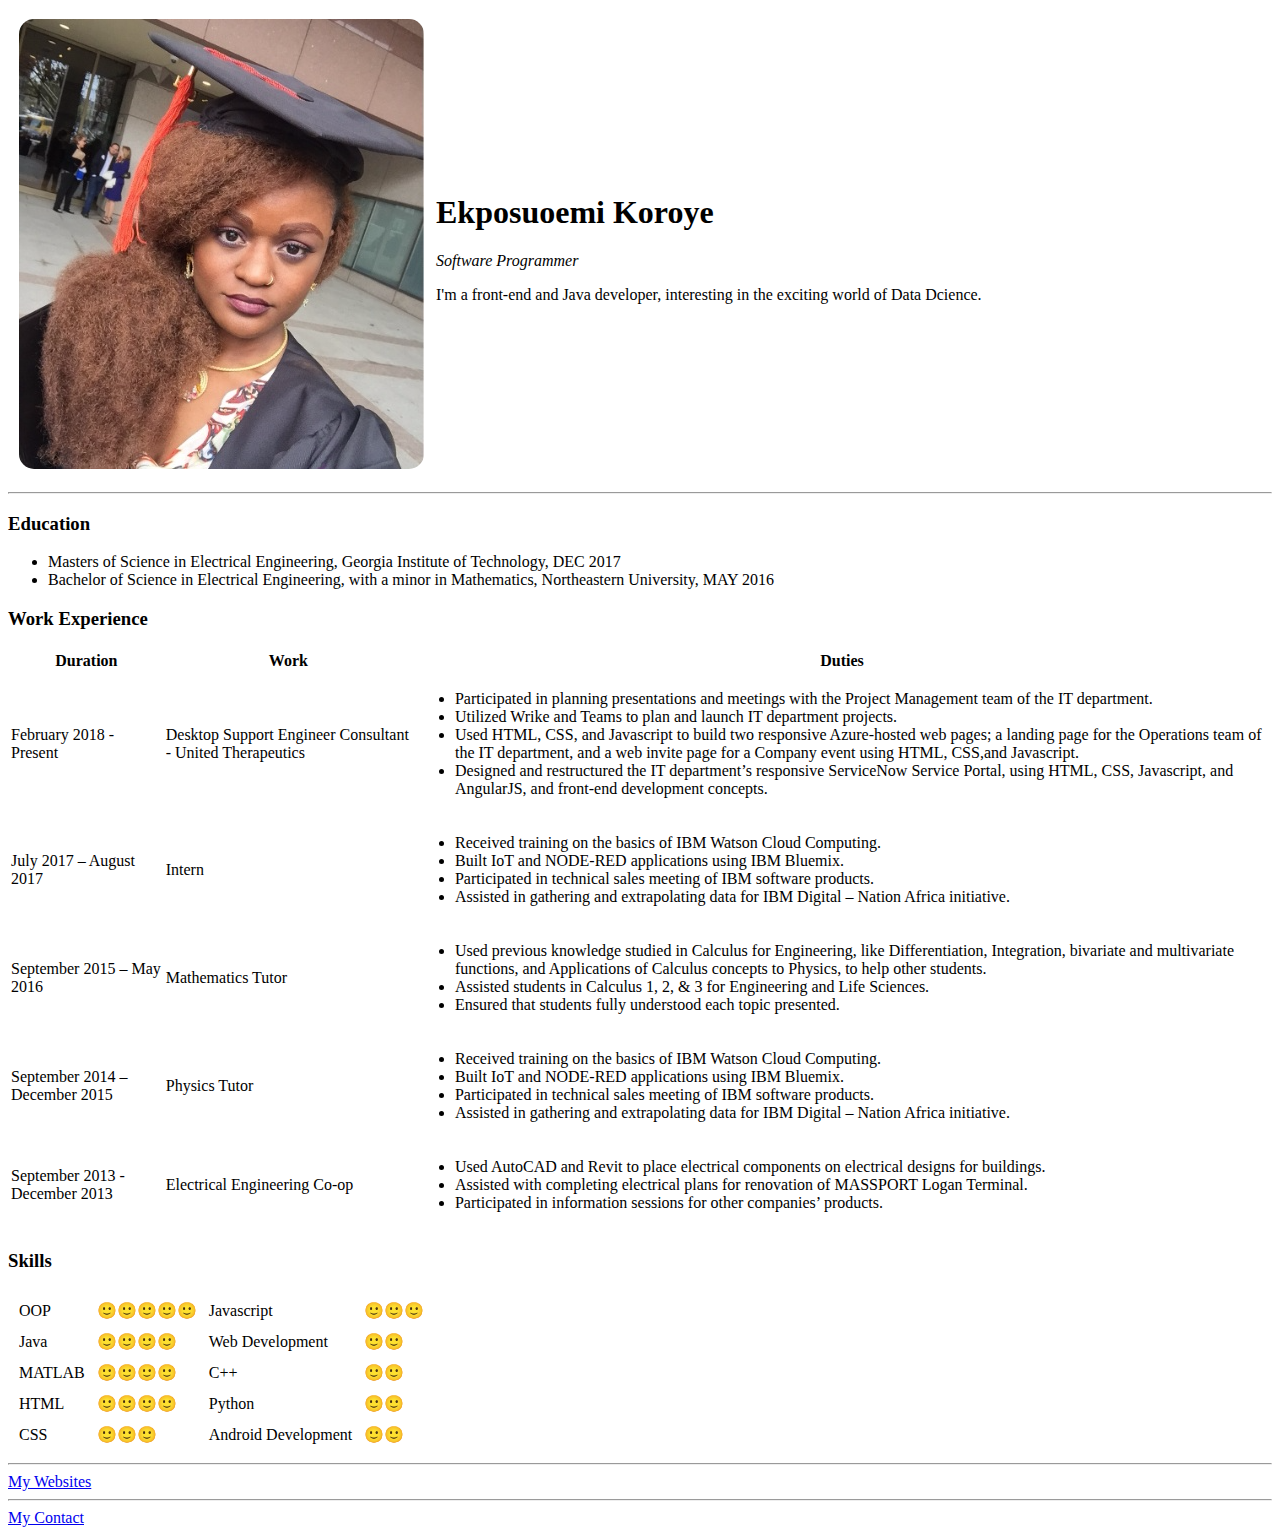
==== index.html @ 1d52b098 "Add initial cv files" ====
<!DOCTYPE html>
<html lang="en" dir="ltr">

<head>
  <meta charset="utf-8">
  <title>Suoemi's Personal Site</title>
</head>

<body>
  <table cellspacing="10">
    <tr>
      <td><img src="images/me.png" alt="suoemi profile picture" style="border-radius: 15px"></td>
      <td><h1>Ekposuoemi Koroye</h1>
        <p><em>Software Programmer</em></p>
        <p>I'm a front-end and Java developer, interesting in the exciting world of Data Dcience.</p></td>
    </tr>
  </table>

  <hr>

  <h3>Education</h3>
  <ul>
    <li>Masters of Science in Electrical Engineering, Georgia Institute of Technology, DEC 2017</li>
    <li>
      Bachelor of Science in Electrical Engineering, with a minor in Mathematics, Northeastern University, MAY 2016</li>
  </ul>

  <h3>Work Experience</h3>
  <table>
    <thead>
      <tr>
        <th>Duration</th>
        <th>Work</th>
        <th>Duties</th>
      </tr>
    </thead>
    <tbody>
      <tr>
        <td>February 2018 - Present</td>
        <td>Desktop Support Engineer Consultant - United Therapeutics</td>
        <td>
          <ul>
            <li>Participated in planning presentations and meetings with the Project Management team of the IT
              department.</li>
            <li>Utilized Wrike and Teams to plan and launch IT department projects.</li>
            <li>Used HTML, CSS, and Javascript to build two responsive Azure-hosted web pages; a landing page for
              the Operations team of the IT department, and a web invite page for a Company event using HTML,
              CSS,and Javascript.</li>
            <li>Designed and restructured the IT department’s responsive ServiceNow Service Portal, using HTML,
              CSS, Javascript, and AngularJS, and front-end development concepts.</li>
          </ul>
        </td>
      </tr>
      <tr>
        <td>July 2017 – August 2017</td>
        <td>Intern</td>
        <td>
          <ul>
            <li>Received training on the basics of IBM Watson Cloud Computing.</li>
            <li>Built IoT and NODE-RED applications using IBM Bluemix.</li>
            <li>Participated in technical sales meeting of IBM software products.</li>
            <li>Assisted in gathering and extrapolating data for IBM Digital – Nation Africa initiative.</li>
          </ul>
        </td>
      </tr>
      <tr>
        <td>September 2015 – May 2016</td>
        <td>Mathematics Tutor</td>
        <td>
          <ul>
            <li>Used previous knowledge studied in Calculus for Engineering, like Differentiation, Integration,
    bivariate and multivariate functions, and Applications of Calculus concepts to Physics, to help other
    students.</li>
            <li>Assisted students in Calculus 1, 2, & 3 for Engineering and Life Sciences.</li>
            <li>Ensured that students fully understood each topic presented.</li>
          </ul>
        </td>
      </tr>
      <tr>
        <td>September 2014 – December 2015</td>
        <td>Physics Tutor</td>
        <td>
          <ul>
            <li>Received training on the basics of IBM Watson Cloud Computing.</li>
            <li>Built IoT and NODE-RED applications using IBM Bluemix.</li>
            <li>Participated in technical sales meeting of IBM software products.</li>
            <li>Assisted in gathering and extrapolating data for IBM Digital – Nation Africa initiative.</li>
          </ul>
        </td>
      </tr>
      <tr>
        <td>September 2013 - December 2013</td>
        <td>Electrical Engineering Co-op</td>
        <td>
          <ul>
            <li>Used AutoCAD and Revit to place electrical components on electrical designs for buildings.</li>
            <li>Assisted with completing electrical plans for renovation of MASSPORT Logan Terminal.</li>
            <li>Participated in information sessions for other companies’ products.</li>
          </ul>
        </td>
      </tr>
    </tbody>
    <tfoot>

    </tfoot>
  </table>

  <h3>Skills</h3>
  <table cellspacing="10">
    <tr>
      <td>OOP </td>
      <td>🙂🙂🙂🙂🙂</td>
      <td>Javascript </td>
      <td>🙂🙂🙂</td>
    </tr>
    <tr>
      <td>Java</td><td>🙂🙂🙂🙂</td>
      <td>Web Development</td><td>🙂🙂</td>
    </tr>
    <tr>
      <td>MATLAB</td><td>🙂🙂🙂🙂</td>
      <td>C++</td><td>🙂🙂</td>
    </tr>
    <tr>
      <td>HTML</td><td>🙂🙂🙂🙂</td>
      <td>Python</td><td>🙂🙂</td>
    </tr>
    <tr>
      <td>CSS</td><td>🙂🙂🙂</td>
      <td>Android Development</td><td>🙂🙂</td>
    </tr>
  </table>

<hr>
  <a href="websites.html">My Websites</a>

  <hr>
    <a href="contact.html">My Contact</a>

</body>

</html>
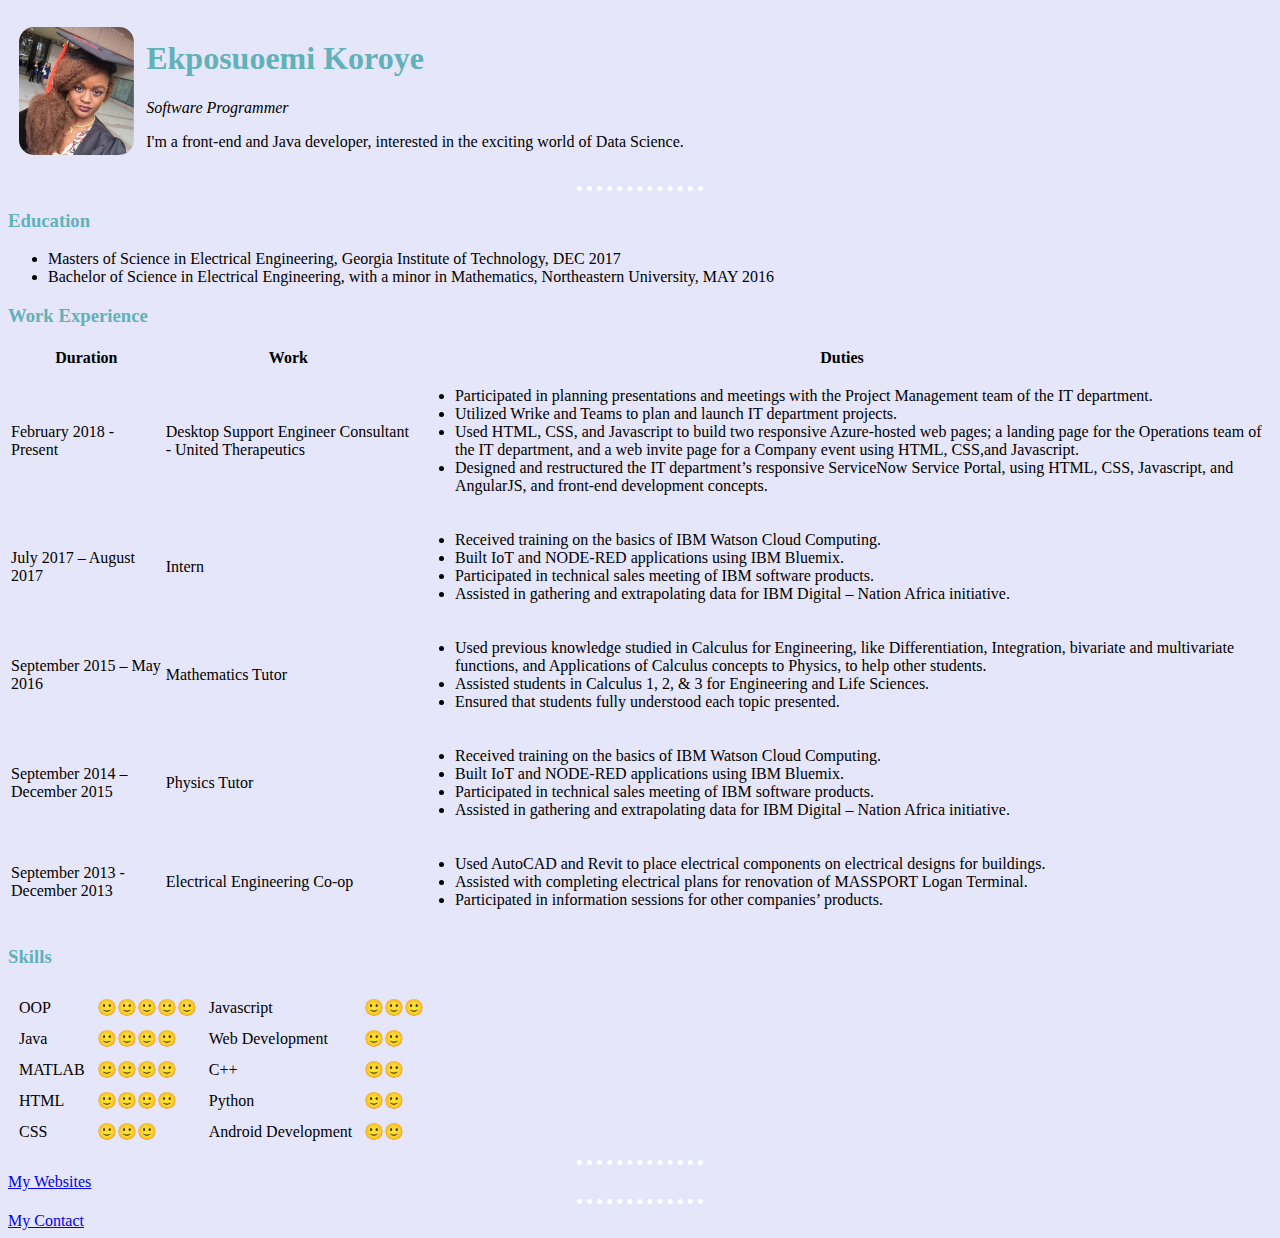
==== commit 8bfe6c75: "Changes to css" ====
--- a/index.html
+++ b/index.html
@@ -4,15 +4,18 @@
 <head>
   <meta charset="utf-8">
   <title>Suoemi's Personal Site</title>
+<link rel="stylesheet" href="css/styles.css">
 </head>
 
 <body>
   <table cellspacing="10">
     <tr>
       <td><img src="images/me.png" alt="suoemi profile picture" style="border-radius: 15px"></td>
-      <td><h1>Ekposuoemi Koroye</h1>
+      <td>
+        <h1>Ekposuoemi Koroye</h1>
         <p><em>Software Programmer</em></p>
-        <p>I'm a front-end and Java developer, interesting in the exciting world of Data Dcience.</p></td>
+        <p>I'm a front-end and Java developer, interested in the exciting world of Data Science.</p>
+      </td>
     </tr>
   </table>
 
@@ -69,8 +72,8 @@
         <td>
           <ul>
             <li>Used previous knowledge studied in Calculus for Engineering, like Differentiation, Integration,
-    bivariate and multivariate functions, and Applications of Calculus concepts to Physics, to help other
-    students.</li>
+              bivariate and multivariate functions, and Applications of Calculus concepts to Physics, to help other
+              students.</li>
             <li>Assisted students in Calculus 1, 2, & 3 for Engineering and Life Sciences.</li>
             <li>Ensured that students fully understood each topic presented.</li>
           </ul>
@@ -114,28 +117,36 @@
       <td>🙂🙂🙂</td>
     </tr>
     <tr>
-      <td>Java</td><td>🙂🙂🙂🙂</td>
-      <td>Web Development</td><td>🙂🙂</td>
+      <td>Java</td>
+      <td>🙂🙂🙂🙂</td>
+      <td>Web Development</td>
+      <td>🙂🙂</td>
     </tr>
     <tr>
-      <td>MATLAB</td><td>🙂🙂🙂🙂</td>
-      <td>C++</td><td>🙂🙂</td>
+      <td>MATLAB</td>
+      <td>🙂🙂🙂🙂</td>
+      <td>C++</td>
+      <td>🙂🙂</td>
     </tr>
     <tr>
-      <td>HTML</td><td>🙂🙂🙂🙂</td>
-      <td>Python</td><td>🙂🙂</td>
+      <td>HTML</td>
+      <td>🙂🙂🙂🙂</td>
+      <td>Python</td>
+      <td>🙂🙂</td>
     </tr>
     <tr>
-      <td>CSS</td><td>🙂🙂🙂</td>
-      <td>Android Development</td><td>🙂🙂</td>
+      <td>CSS</td>
+      <td>🙂🙂🙂</td>
+      <td>Android Development</td>
+      <td>🙂🙂</td>
     </tr>
   </table>
 
-<hr>
+  <hr>
   <a href="websites.html">My Websites</a>
 
   <hr>
-    <a href="contact.html">My Contact</a>
+  <a href="contact.html">My Contact</a>
 
 </body>
 
--- a/css/styles.css
+++ b/css/styles.css
@@ -0,0 +1,18 @@
+  body {
+    background-color: #e6e6fa;
+  }
+  hr{
+    border-color: #fff;
+    border-style: dotted none none;
+    border-top-width:thick;
+    width: 10%;
+  }
+  img{
+    height: 128px;
+  }
+h1{
+  color: #61b1b8;
+}
+h3{
+  color: #61b1b8;
+}
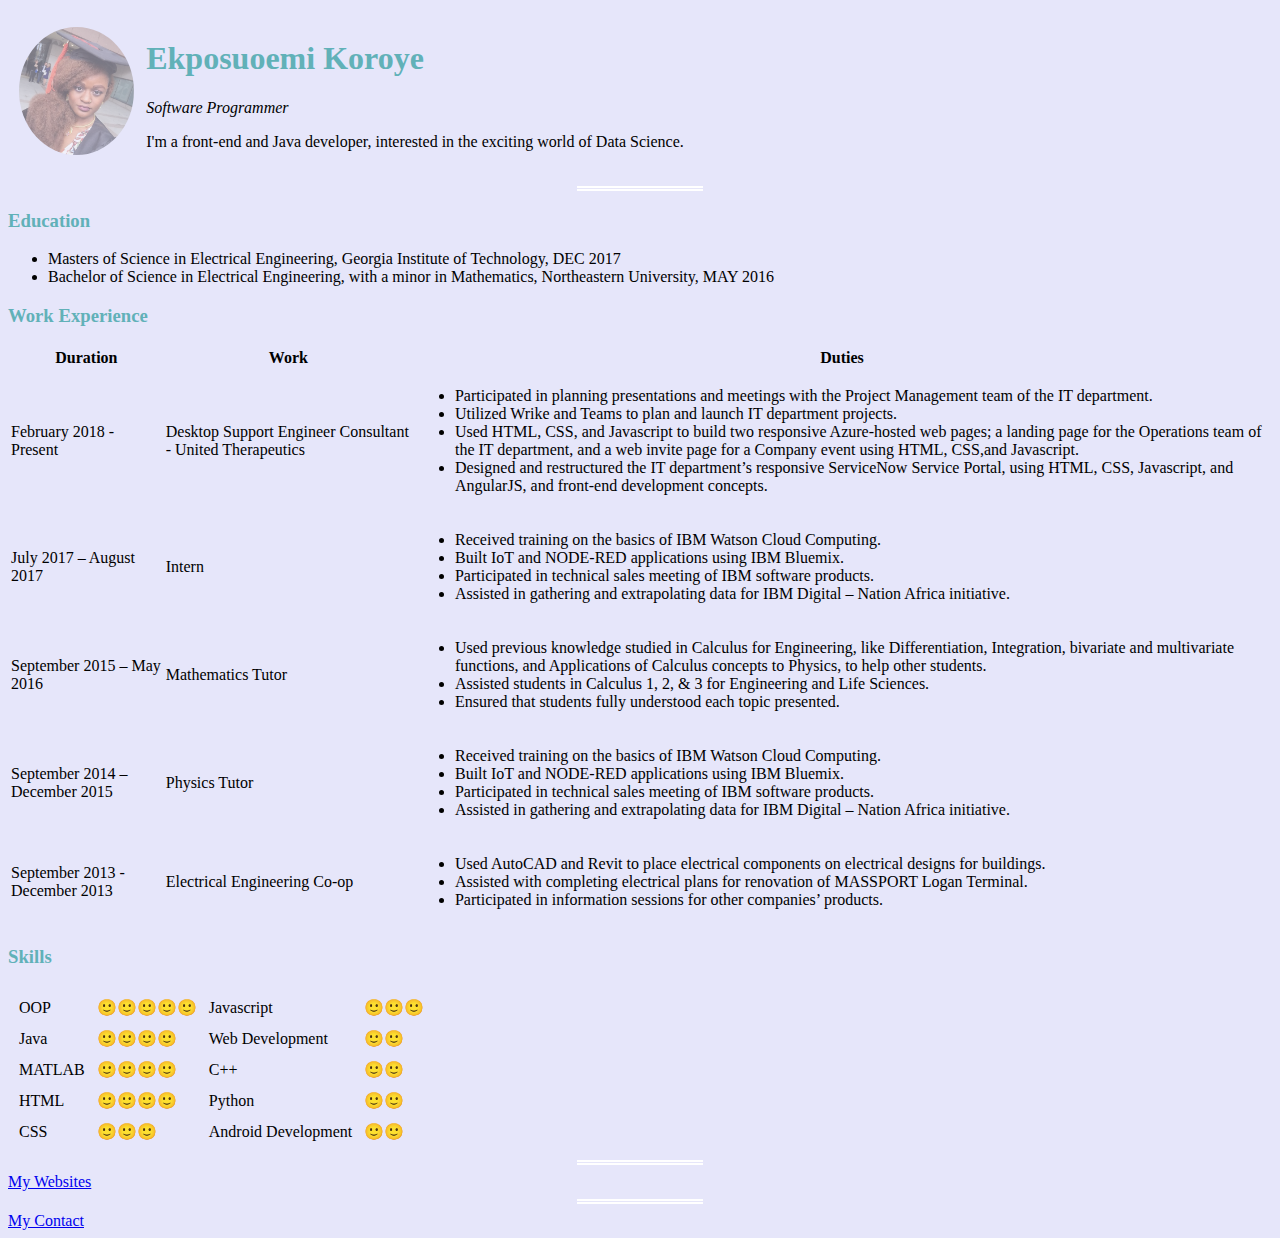
==== commit c84edc76: "Added icon and changed stylesheet" ====
--- a/index.html
+++ b/index.html
@@ -10,7 +10,7 @@
 <body>
   <table cellspacing="10">
     <tr>
-      <td><img src="images/me.png" alt="suoemi profile picture" style="border-radius: 15px"></td>
+      <td><img class="circular" src="images/me.png" alt="suoemi profile picture"></td>
       <td>
         <h1>Ekposuoemi Koroye</h1>
         <p><em>Software Programmer</em></p>
--- a/css/styles.css
+++ b/css/styles.css
@@ -1,18 +1,30 @@
   body {
     background-color: #e6e6fa;
   }
-  hr{
+
+  hr {
     border-color: #fff;
-    border-style: dotted none none;
-    border-top-width:thick;
+    border-style: double none none;
+    border-top-width: thick;
     width: 10%;
   }
+
+  .circular {
+    height: 128px;
+    border-radius: 100%;
+  }
+
   img{
-    height: 128px;
+    opacity: 0.5;
   }
-h1{
-  color: #61b1b8;
-}
-h3{
-  color: #61b1b8;
-}
+  img:hover{
+    opacity: 1;
+  }
+
+  h1 {
+    color: #61b1b8;
+  }
+
+  h3 {
+    color: #61b1b8;
+  }
